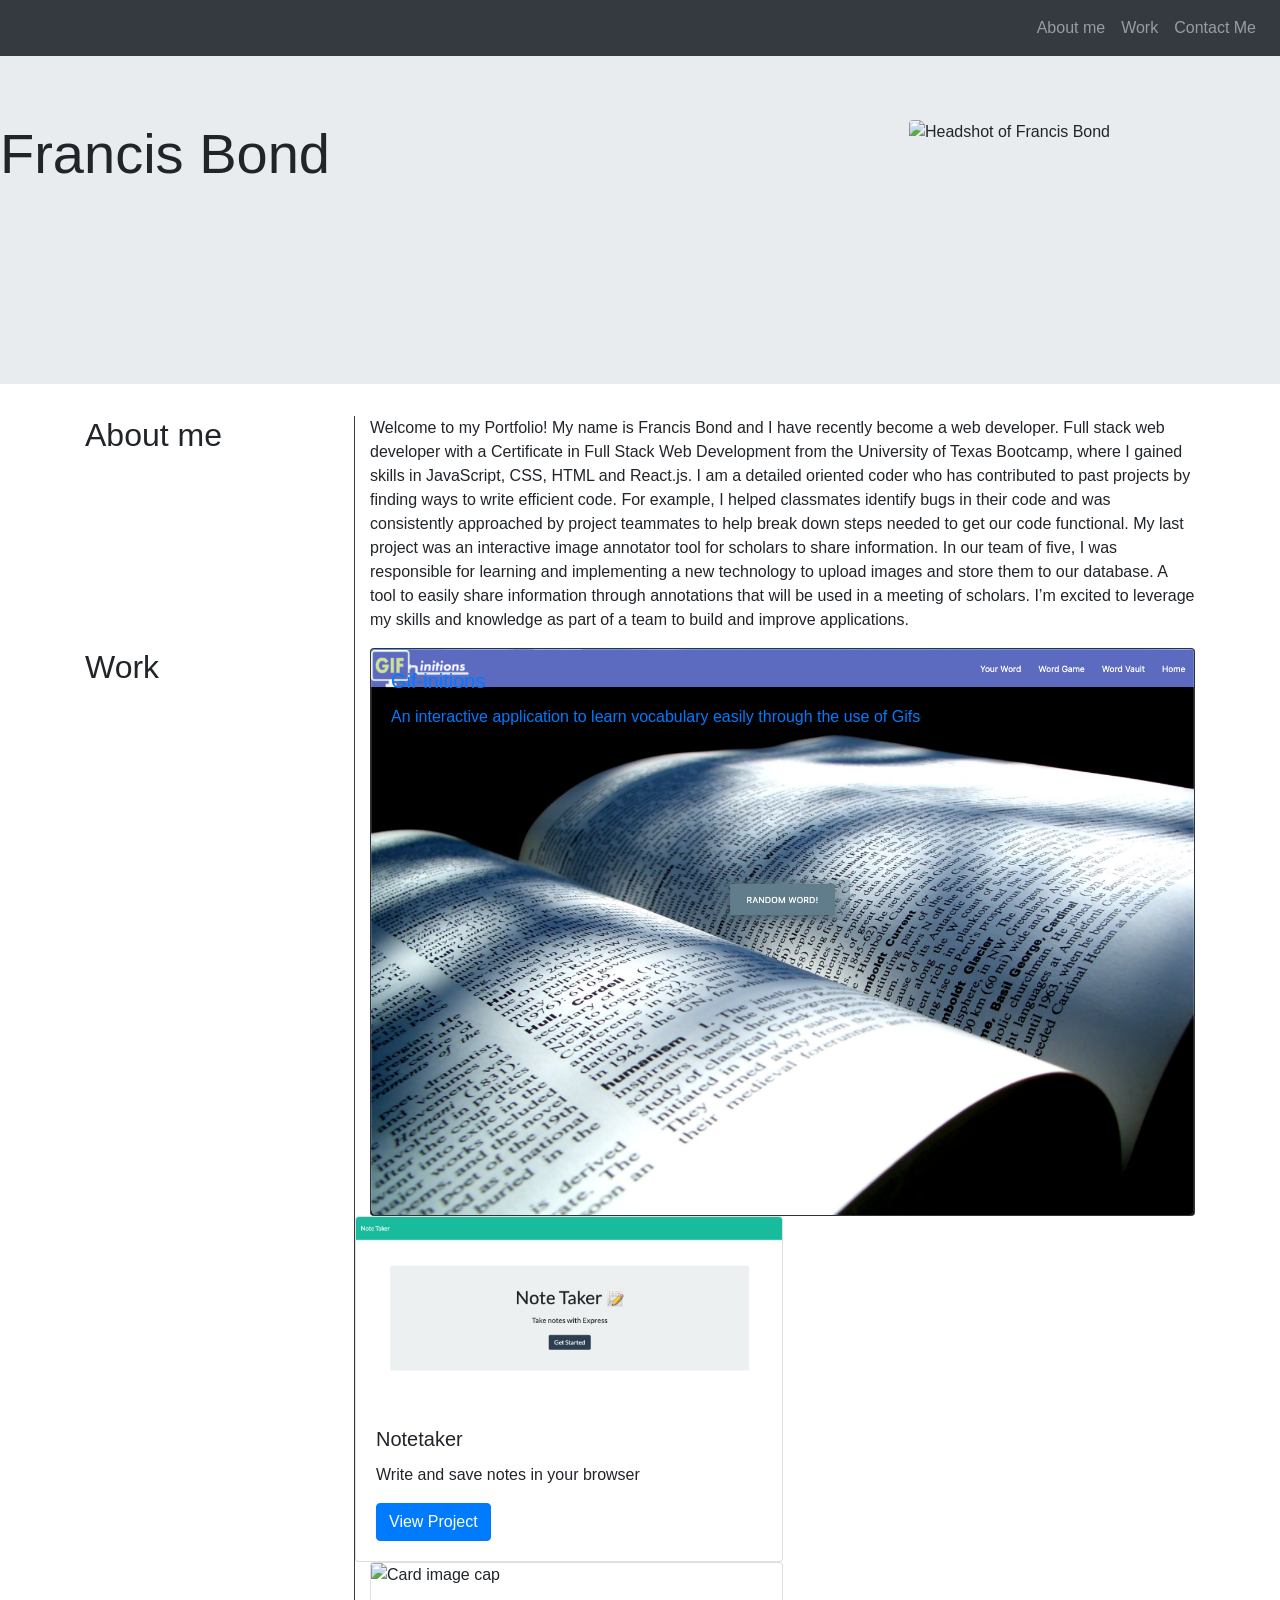
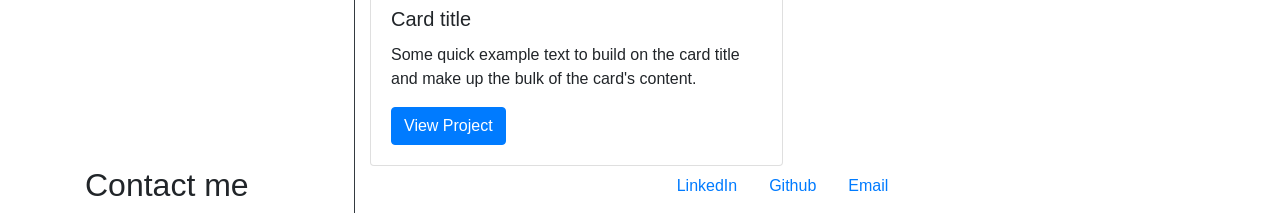
==== index.html @ 8ea751c0 "changed the name of the index.html" ====
<!DOCTYPE html>
<html>

<head>
    <meta charset="UTF-8" />
    <meta name="viewport" content="width=device-width, initial-scale=1.0" />
    <title>Francis Bond Portfolio</title>
    <link rel="icon" type="image/x-icon" href="./Assets/images/icons8-home-24.png">
    <link rel="stylesheet" href="https://cdn.jsdelivr.net/npm/bootstrap@4.1.3/dist/css/bootstrap.min.css"
        integrity="sha384-MCw98/SFnGE8fJT3GXwEOngsV7Zt27NXFoaoApmYm81iuXoPkFOJwJ8ERdknLPMO" crossorigin="anonymous">
    <link rel="preconnect" href="https://fonts.googleapis.com">
    <link rel="preconnect" href="https://fonts.gstatic.com" crossorigin>
    <link href="https://fonts.googleapis.com/css2?family=Nunito:wght@300&display=swap" rel="stylesheet">
</head>

<body>
    <header>
        <nav class="navbar navbar-expand-lg navbar-dark bg-dark">
            <div class="collapse navbar-collapse justify-content-end" id="navbarNavAltMarkup">
                <div class="navbar-nav">
                    <a class="nav-item nav-link" href="#aboutme">About me</a>
                    <a class="nav-item nav-link" href="#work">Work</a>
                    <a class="nav-item nav-link" href="#contactme">Contact Me</a>
                </div>
            </div>
        </nav>
        <div class="jumbotron jumbotron-fluid">
            <div class="container row justify-content-between">
                <div>
                    <h1 class="display-4">Francis Bond</h1>
                </div>
                <div>
                    <img src="./Assets/images/IMG_7721.jpg" alt="Headshot of Francis Bond" height="200px"
                        class="rounded float-right">
                </div>
            </div>
        </div>
    </header>

    <main>
        <!-- <section class="flex">
                <div class="side">
                    <h2 id="aboutme">About me</h2>
                </div>
                <div class="right">
                    <p>Welcome to my Portfolio! My name is Francis Bond and I have recently become a web developer. Full stack web developer with a Certificate in Full Stack Web Development from the University of Texas Bootcamp, where I gained skills in JavaScript, CSS, HTML and React.js. I am a detailed oriented coder who has contributed to past projects by finding ways to write efficient code. For example, I helped classmates identify bugs in their code and was consistently approached by project teammates to help break down steps needed to get our code functional. My last project was an interactive image annotator tool for scholars to share information. In our team of five, I was responsible for learning and implementing a new technology to upload images and store them to our database. A tool to easily share information through annotations that will be used in a meeting of scholars. I’m excited to leverage my skills and knowledge as part of a team to build and improve applications. 
                    </p>
                </div>
            </section>

            <section class="flex">
                <div class="side">
                    <h2 id="work">Work</h2>
                </div>
                <div class="projects">
                    <div class="smallbox">
                        <div class="box1" >
                            <div class="title">
                                <h3>Gif-initions</h3>
                            </div>
                            <div class="link">
                            <a href="https://leoguerr.github.io/Gif-initions/" target="_blank"><img src="Assets/images/Gif-initions.png" alt="Code Refractor" class="link"></a>
                            </div>
                        </div>
                        <div class="box">
                            <div class="title">
                                <h3>Hw2</h3>
                            </div>
                        </div>
                        <div class="box">
                            <div class="title">
                                <h3>Hw3</h3>
                            </div>
                        </div>
                        <div class="box">
                            <div class="title">
                                <h3>Hw4</h3>
                            </div>
                        </div>
                        <div class="box">
                            <div class="title">
                                <h3>Hw5</h3>
                            </div>
                        </div>
                    </div>
                </div>
            </section> -->
        <Section>
            <div class="container">
                <div class="row">
                    <div class="col border-dark border-right">
                        <h2 id="aboutme">About me</h2>
                    </div>
                    <div class="col-9">
                        <p>Welcome to my Portfolio! My name is Francis Bond and I have recently become a web developer.
                            Full stack web developer with a Certificate in Full Stack Web Development from the
                            University of Texas Bootcamp, where I gained skills in JavaScript, CSS, HTML and React.js. I
                            am a detailed oriented coder who has contributed to past projects by finding ways to write
                            efficient code. For example, I helped classmates identify bugs in their code and was
                            consistently approached by project teammates to help break down steps needed to get our code
                            functional. My last project was an interactive image annotator tool for scholars to share
                            information. In our team of five, I was responsible for learning and implementing a new
                            technology to upload images and store them to our database. A tool to easily share
                            information through annotations that will be used in a meeting of scholars. I’m excited to
                            leverage my skills and knowledge as part of a team to build and improve applications.
                        </p>
                    </div>
                </div>
                <div class="row">
                    <div class="col border-dark border-right">
                        <h2 id="work">Work</h2>
                    </div>
                    <div class="col-9">
                            <div class="card bg-dark text-white">
                                <img class="card-img" src="Assets/images/Gif-initions.png" alt="Code Refractor">
                                <a href="https://leoguerr.github.io/Gif-initions/" target="_blank"><div class="card-img-overlay">
                                    <h5 class="card-title">Gif-initions</h5>
                                    <p class="card-text">An interactive application to learn vocabulary easily through
                                        the use of Gifs
                                    </p>
                                </div></a>
                            </div>
                        <div class="row">
                        <div class="card w-50" style="width: 18rem;">
                            <img class="card-img-top" src="Assets/images/IMG.png" alt="Notetaker Homepage">
                            <div class="card-body">
                              <h5 class="card-title">Notetaker</h5>
                              <p class="card-text">Write and save notes in your browser</p>
                              <a href="https://fb-notetaker.herokuapp.com/" target="_blank" class="btn btn-primary">View Project</a>
                            </div>
                          </div>
                        </div>
                          <div class="card w-50" style="width: 18rem;">
                            <img class="card-img-top" src=".../100px180/" alt="Card image cap">
                            <div class="card-body">
                              <h5 class="card-title">Card title</h5>
                              <p class="card-text">Some quick example text to build on the card title and make up the bulk of the card's content.</p>
                              <a href="#" target="_blank" class="btn btn-primary">View Project</a>
                            </div>
                          </div>
                    </div>
                </div>
                <div class="row">
                    <div class="col border-dark border-right">
                        <h2 id="contactme">Contact me</h2>
                    </div>
                    <div class="col-9">
                        <ul class="nav justify-content-center">
                            <li class="nav-item">
                              <a class="nav-link active" href="https://www.linkedin.com/in/francis-bond-839952164/" target="_blank">LinkedIn</a>
                            </li>
                            <li class="nav-item">
                              <a class="nav-link" href="https://github.com/francis-bond" target="_blank">Github</a>
                            </li>
                            <li class="nav-item">
                              <a class="nav-link" href="mailto:francisbond1996@gmail.com">Email</a>
                            </li>
                          </ul>
                    </div>
                </div>
            </div>
            </div>
        </Section>
    </main>

    <footer>
        <!-- <section class="flex">
                <div class="side">
                    <h2 id="contactme">Contact me</h2>
                </div>
                <div class="right">
                    <ul>
                        <li><a href="https://www.linkedin.com/in/francis-bond-839952164/" target="_blank">LinkedIn</a></li>
                        <li><a href="https://github.com/francis-bond" target="_blank">Github</a></li>
                        Add css to links to match their actual colors and fonts
                        <li><a href="mailto:francisbond1996@gmail.com">Email</a></li>
                    </ul>
                </div>
            </section> -->
    </footer>
    <script src="https://code.jquery.com/jquery-3.3.1.slim.min.js"
        integrity="sha384-q8i/X+965DzO0rT7abK41JStQIAqVgRVzpbzo5smXKp4YfRvH+8abtTE1Pi6jizo"
        crossorigin="anonymous"></script>
    <script src="https://cdn.jsdelivr.net/npm/popper.js@1.14.3/dist/umd/popper.min.js"
        integrity="sha384-ZMP7rVo3mIykV+2+9J3UJ46jBk0WLaUAdn689aCwoqbBJiSnjAK/l8WvCWPIPm49"
        crossorigin="anonymous"></script>
    <script src="https://cdn.jsdelivr.net/npm/bootstrap@4.1.3/dist/js/bootstrap.min.js"
        integrity="sha384-ChfqqxuZUCnJSK3+MXmPNIyE6ZbWh2IMqE241rYiqJxyMiZ6OW/JmZQ5stwEULTy"
        crossorigin="anonymous"></script>
</body>

</html>
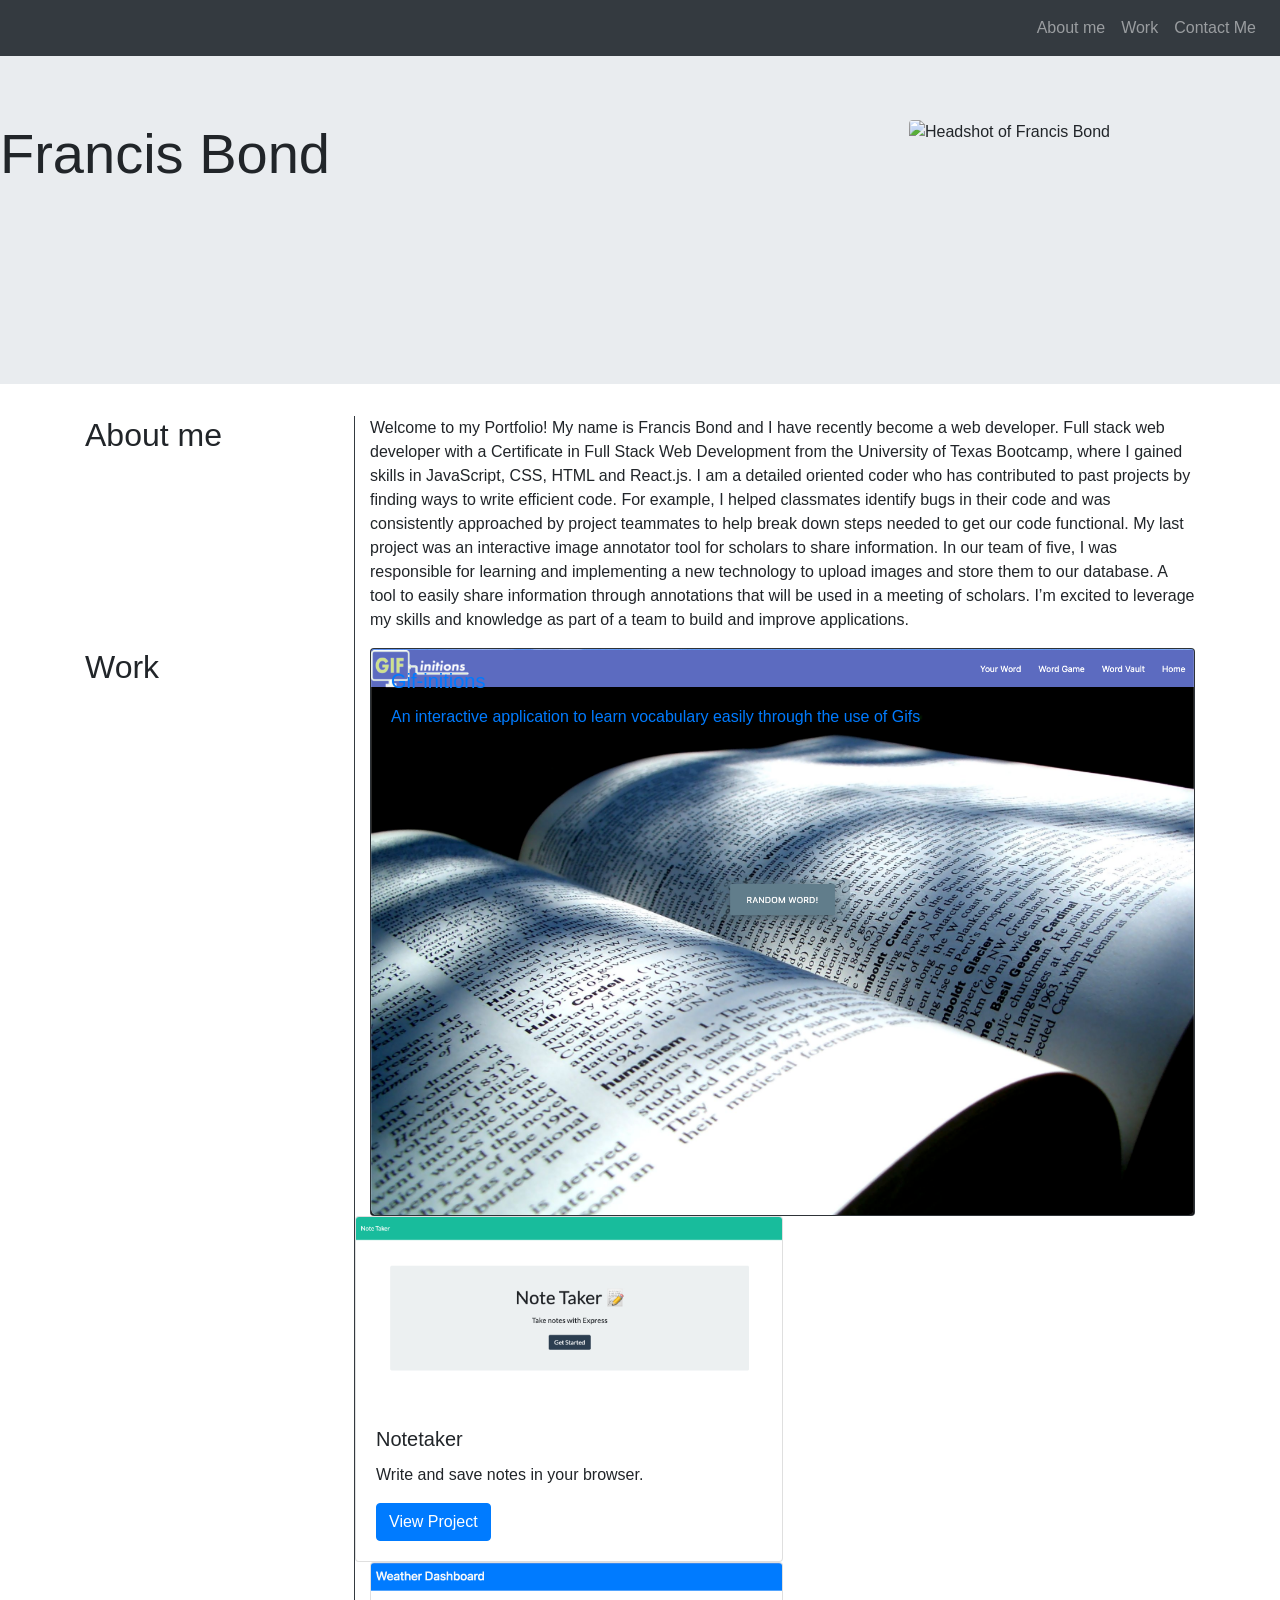
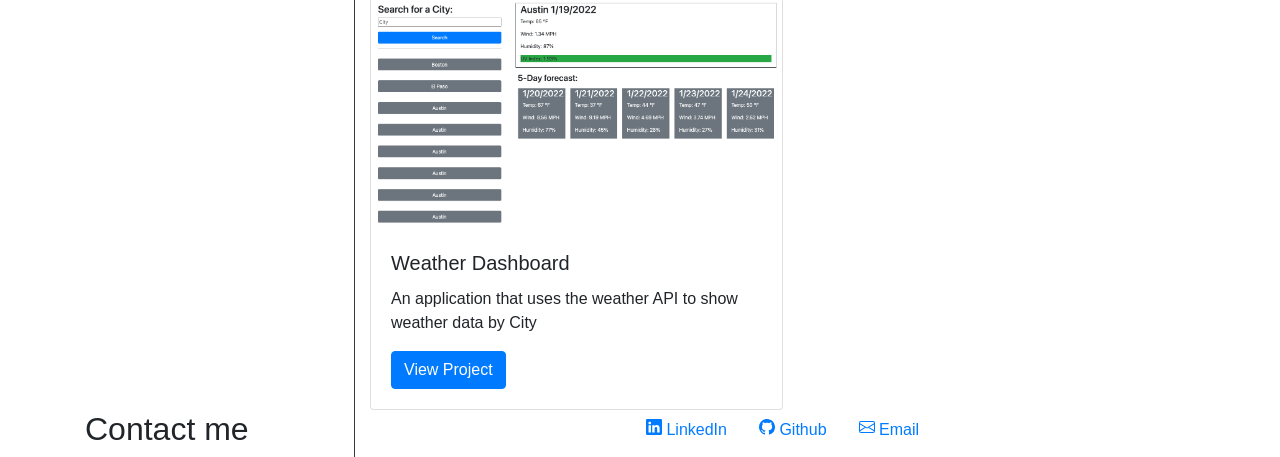
==== commit 2217cdc9: "Added icons to socials links" ====
--- a/index.html
+++ b/index.html
@@ -6,6 +6,7 @@
     <meta name="viewport" content="width=device-width, initial-scale=1.0" />
     <title>Francis Bond Portfolio</title>
     <link rel="icon" type="image/x-icon" href="./Assets/images/icons8-home-24.png">
+    <link rel="stylesheet" type="text/css" href="./Assets/css/style.css"/>
     <link rel="stylesheet" href="https://cdn.jsdelivr.net/npm/bootstrap@4.1.3/dist/css/bootstrap.min.css"
         integrity="sha384-MCw98/SFnGE8fJT3GXwEOngsV7Zt27NXFoaoApmYm81iuXoPkFOJwJ8ERdknLPMO" crossorigin="anonymous">
     <link rel="preconnect" href="https://fonts.googleapis.com">
@@ -125,17 +126,17 @@
                             <img class="card-img-top" src="Assets/images/IMG.png" alt="Notetaker Homepage">
                             <div class="card-body">
                               <h5 class="card-title">Notetaker</h5>
-                              <p class="card-text">Write and save notes in your browser</p>
+                              <p class="card-text">Write and save notes in your browser.</p>
                               <a href="https://fb-notetaker.herokuapp.com/" target="_blank" class="btn btn-primary">View Project</a>
                             </div>
                           </div>
                         </div>
                           <div class="card w-50" style="width: 18rem;">
-                            <img class="card-img-top" src=".../100px180/" alt="Card image cap">
+                            <img class="card-img-top" src="Assets/images/IMG2.png" alt="Weather Dashboard">
                             <div class="card-body">
-                              <h5 class="card-title">Card title</h5>
-                              <p class="card-text">Some quick example text to build on the card title and make up the bulk of the card's content.</p>
-                              <a href="#" target="_blank" class="btn btn-primary">View Project</a>
+                              <h5 class="card-title">Weather Dashboard</h5>
+                              <p class="card-text">An application that uses the weather API to show weather data by City</p>
+                              <a href="https://francis-bond.github.io/weatherdashboard/" target="_blank" class="btn btn-primary">View Project</a>
                             </div>
                           </div>
                     </div>
@@ -147,13 +148,19 @@
                     <div class="col-9">
                         <ul class="nav justify-content-center">
                             <li class="nav-item">
-                              <a class="nav-link active" href="https://www.linkedin.com/in/francis-bond-839952164/" target="_blank">LinkedIn</a>
+                              <a class="nav-link active" href="https://www.linkedin.com/in/francis-bond-839952164/" target="_blank"><svg xmlns="http://www.w3.org/2000/svg" width="16" height="16" fill="currentColor" class="bi bi-linkedin" viewBox="0 0 16 16">
+                                <path d="M0 1.146C0 .513.526 0 1.175 0h13.65C15.474 0 16 .513 16 1.146v13.708c0 .633-.526 1.146-1.175 1.146H1.175C.526 16 0 15.487 0 14.854V1.146zm4.943 12.248V6.169H2.542v7.225h2.401zm-1.2-8.212c.837 0 1.358-.554 1.358-1.248-.015-.709-.52-1.248-1.342-1.248-.822 0-1.359.54-1.359 1.248 0 .694.521 1.248 1.327 1.248h.016zm4.908 8.212V9.359c0-.216.016-.432.08-.586.173-.431.568-.878 1.232-.878.869 0 1.216.662 1.216 1.634v3.865h2.401V9.25c0-2.22-1.184-3.252-2.764-3.252-1.274 0-1.845.7-2.165 1.193v.025h-.016a5.54 5.54 0 0 1 .016-.025V6.169h-2.4c.03.678 0 7.225 0 7.225h2.4z"/>
+                              </svg>  LinkedIn</a>
                             </li>
                             <li class="nav-item">
-                              <a class="nav-link" href="https://github.com/francis-bond" target="_blank">Github</a>
+                              <a class="nav-link" href="https://github.com/francis-bond" target="_blank"><svg xmlns="http://www.w3.org/2000/svg" width="16" height="16" fill="currentColor" class="bi bi-github" viewBox="0 0 16 16">
+                                    <path d="M8 0C3.58 0 0 3.58 0 8c0 3.54 2.29 6.53 5.47 7.59.4.07.55-.17.55-.38 0-.19-.01-.82-.01-1.49-2.01.37-2.53-.49-2.69-.94-.09-.23-.48-.94-.82-1.13-.28-.15-.68-.52-.01-.53.63-.01 1.08.58 1.23.82.72 1.21 1.87.87 2.33.66.07-.52.28-.87.51-1.07-1.78-.2-3.64-.89-3.64-3.95 0-.87.31-1.59.82-2.15-.08-.2-.36-1.02.08-2.12 0 0 .67-.21 2.2.82.64-.18 1.32-.27 2-.27.68 0 1.36.09 2 .27 1.53-1.04 2.2-.82 2.2-.82.44 1.1.16 1.92.08 2.12.51.56.82 1.27.82 2.15 0 3.07-1.87 3.75-3.65 3.95.29.25.54.73.54 1.48 0 1.07-.01 1.93-.01 2.2 0 .21.15.46.55.38A8.012 8.012 0 0 0 16 8c0-4.42-3.58-8-8-8z"/>
+                                  </svg>  Github</a>
                             </li>
                             <li class="nav-item">
-                              <a class="nav-link" href="mailto:francisbond1996@gmail.com">Email</a>
+                              <a class="nav-link" href="mailto:francisbond1996@gmail.com"><svg xmlns="http://www.w3.org/2000/svg" width="16" height="16" fill="currentColor" class="bi bi-envelope" viewBox="0 0 16 16">
+                                <path d="M0 4a2 2 0 0 1 2-2h12a2 2 0 0 1 2 2v8a2 2 0 0 1-2 2H2a2 2 0 0 1-2-2V4Zm2-1a1 1 0 0 0-1 1v.217l7 4.2 7-4.2V4a1 1 0 0 0-1-1H2Zm13 2.383-4.708 2.825L15 11.105V5.383Zm-.034 6.876-5.64-3.471L8 9.583l-1.326-.795-5.64 3.47A1 1 0 0 0 2 13h12a1 1 0 0 0 .966-.741ZM1 11.105l4.708-2.897L1 5.383v5.722Z"/>
+                              </svg>  Email</a>
                             </li>
                           </ul>
                     </div>
--- a/Assets/css/style.css
+++ b/Assets/css/style.css
@@ -0,0 +1,8 @@
+:root {
+    /* declare a variable with `--` syntax */
+    --darkblue: #021F59;
+    --blue: #204473;
+    --lightblue: #45648C;
+    --gold: #F2D272;
+    --darkgold: #F2C46D;
+  }
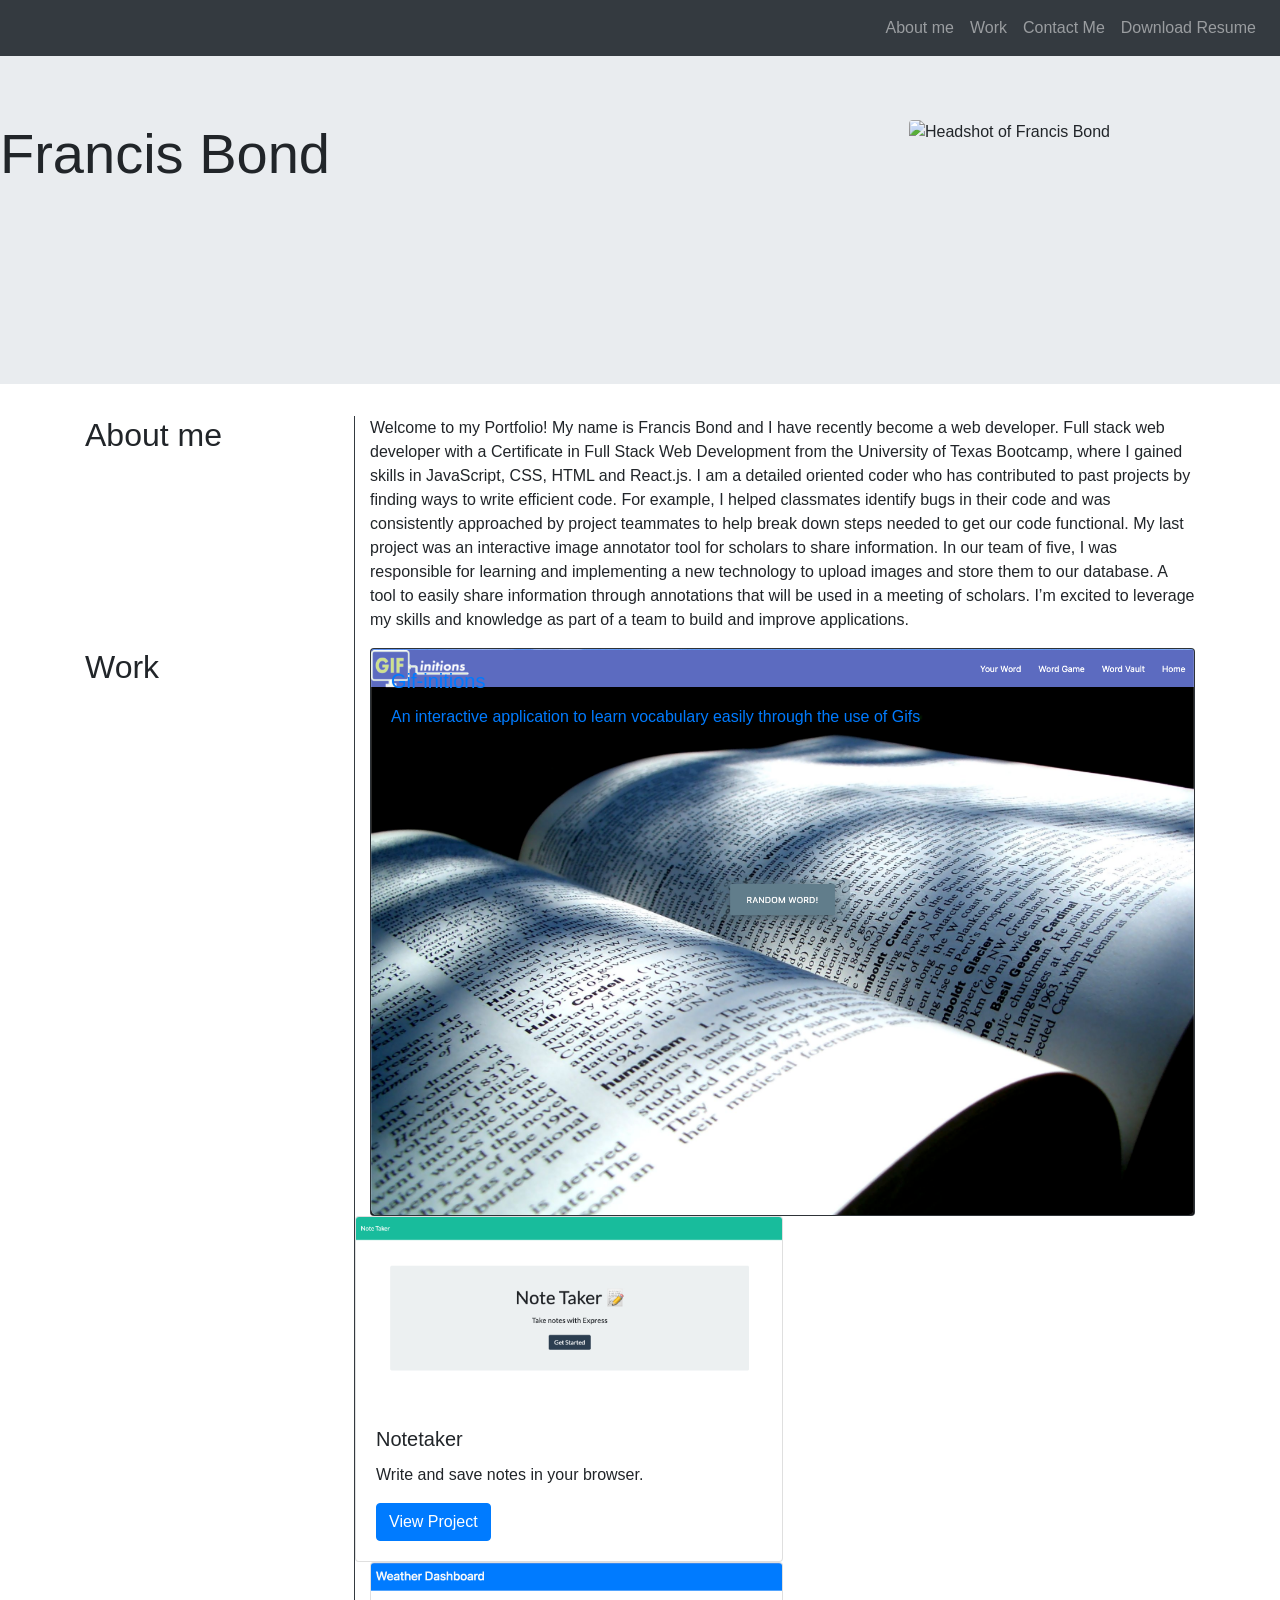
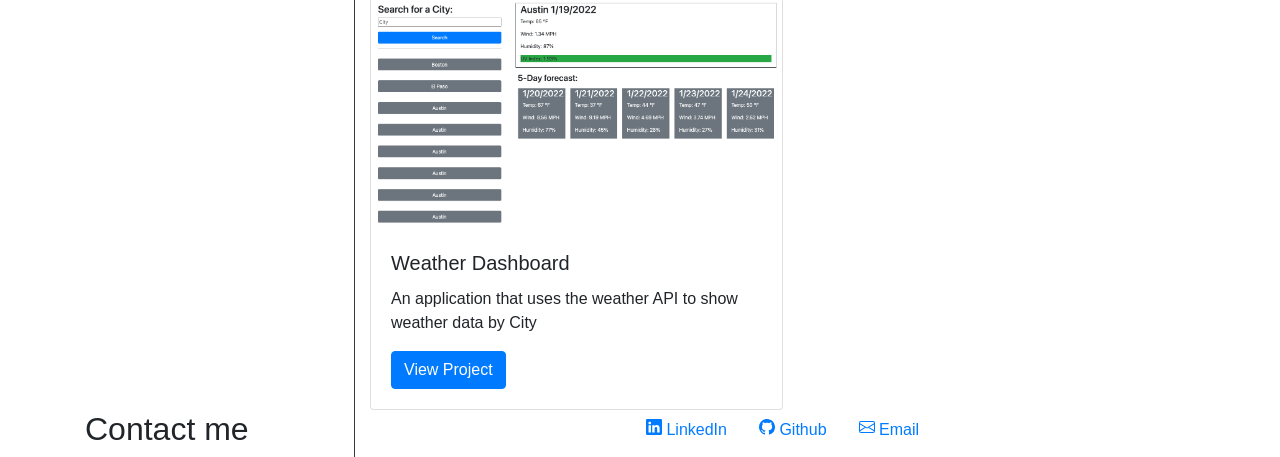
==== commit 4b6ec033: "Added functionality to download resume" ====
--- a/index.html
+++ b/index.html
@@ -22,6 +22,7 @@
                     <a class="nav-item nav-link" href="#aboutme">About me</a>
                     <a class="nav-item nav-link" href="#work">Work</a>
                     <a class="nav-item nav-link" href="#contactme">Contact Me</a>
+                    <a class="nav-item nav-link" href="./Assets/Resume.pdf" target="_blank" download="FrancisBondResume">Download Resume</a>
                 </div>
             </div>
         </nav>
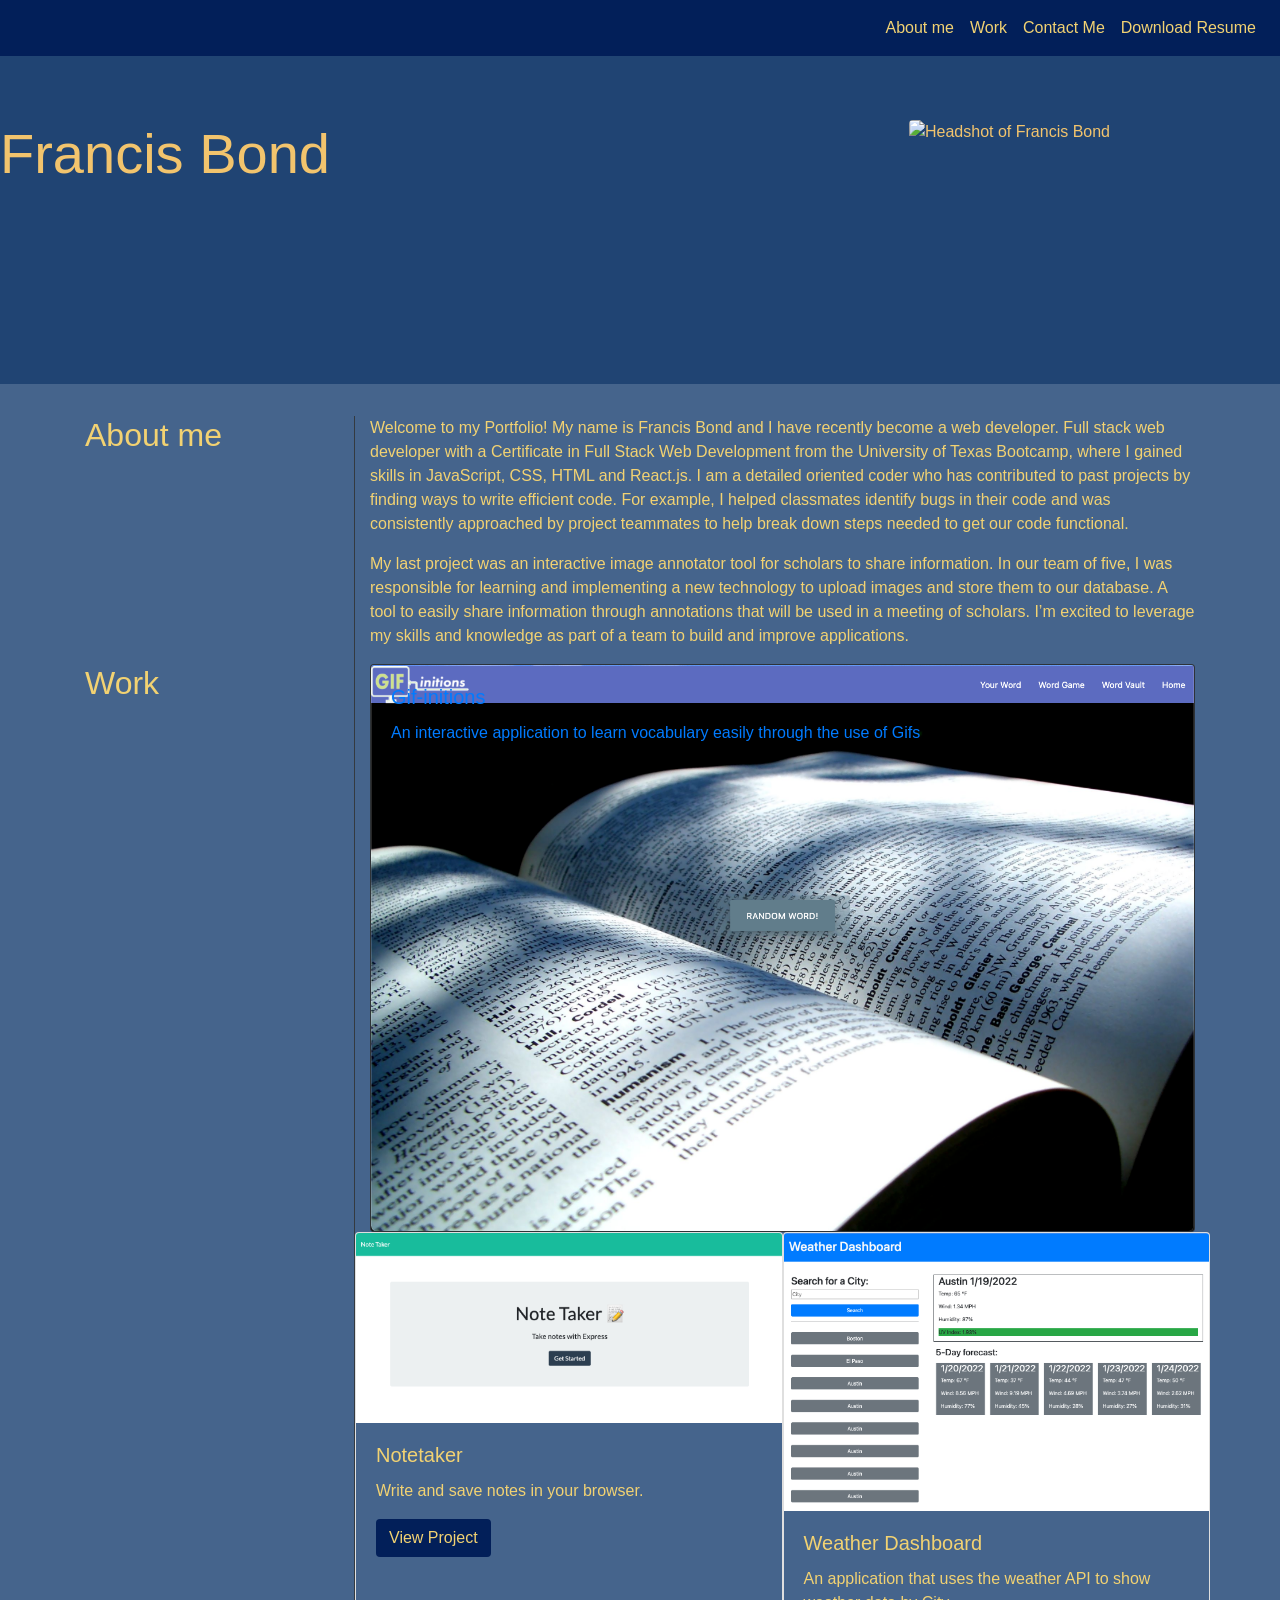
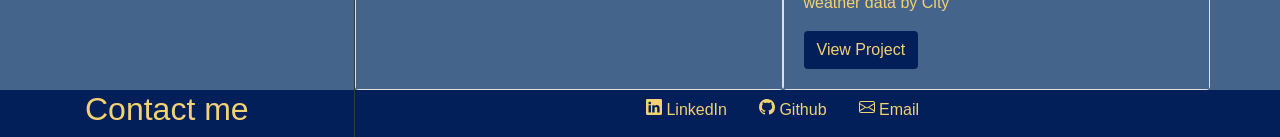
==== commit ee49b8c2: "Restructured some html and added custom html" ====
--- a/index.html
+++ b/index.html
@@ -6,23 +6,24 @@
     <meta name="viewport" content="width=device-width, initial-scale=1.0" />
     <title>Francis Bond Portfolio</title>
     <link rel="icon" type="image/x-icon" href="./Assets/images/icons8-home-24.png">
-    <link rel="stylesheet" type="text/css" href="./Assets/css/style.css"/>
     <link rel="stylesheet" href="https://cdn.jsdelivr.net/npm/bootstrap@4.1.3/dist/css/bootstrap.min.css"
         integrity="sha384-MCw98/SFnGE8fJT3GXwEOngsV7Zt27NXFoaoApmYm81iuXoPkFOJwJ8ERdknLPMO" crossorigin="anonymous">
     <link rel="preconnect" href="https://fonts.googleapis.com">
     <link rel="preconnect" href="https://fonts.gstatic.com" crossorigin>
     <link href="https://fonts.googleapis.com/css2?family=Nunito:wght@300&display=swap" rel="stylesheet">
+    <link rel="stylesheet" type="text/css" href="./Assets/css/style.css" />
 </head>
 
 <body>
     <header>
-        <nav class="navbar navbar-expand-lg navbar-dark bg-dark">
+        <nav class="navbar navbar-expand-lg">
             <div class="collapse navbar-collapse justify-content-end" id="navbarNavAltMarkup">
                 <div class="navbar-nav">
                     <a class="nav-item nav-link" href="#aboutme">About me</a>
                     <a class="nav-item nav-link" href="#work">Work</a>
                     <a class="nav-item nav-link" href="#contactme">Contact Me</a>
-                    <a class="nav-item nav-link" href="./Assets/Resume.pdf" target="_blank" download="FrancisBondResume">Download Resume</a>
+                    <a class="nav-item nav-link" href="./Assets/Resume.pdf" target="_blank"
+                        download="FrancisBondResume">Download Resume</a>
                 </div>
             </div>
         </nav>
@@ -87,7 +88,7 @@
                     </div>
                 </div>
             </section> -->
-        <Section>
+        <Section class="flex lightblue">
             <div class="container">
                 <div class="row">
                     <div class="col border-dark border-right">
@@ -100,12 +101,13 @@
                             am a detailed oriented coder who has contributed to past projects by finding ways to write
                             efficient code. For example, I helped classmates identify bugs in their code and was
                             consistently approached by project teammates to help break down steps needed to get our code
-                            functional. My last project was an interactive image annotator tool for scholars to share
+                            functional.
+                        </p>
+                        <p>My last project was an interactive image annotator tool for scholars to share
                             information. In our team of five, I was responsible for learning and implementing a new
                             technology to upload images and store them to our database. A tool to easily share
                             information through annotations that will be used in a meeting of scholars. I’m excited to
-                            leverage my skills and knowledge as part of a team to build and improve applications.
-                        </p>
+                            leverage my skills and knowledge as part of a team to build and improve applications.</p>
                     </div>
                 </div>
                 <div class="row">
@@ -113,36 +115,41 @@
                         <h2 id="work">Work</h2>
                     </div>
                     <div class="col-9">
-                            <div class="card bg-dark text-white">
-                                <img class="card-img" src="Assets/images/Gif-initions.png" alt="Code Refractor">
-                                <a href="https://leoguerr.github.io/Gif-initions/" target="_blank"><div class="card-img-overlay">
+                        <div class="card bg-dark text-white">
+                            <img class="card-img" src="Assets/images/Gif-initions.png" alt="Code Refractor">
+                            <a href="https://leoguerr.github.io/Gif-initions/" target="_blank">
+                                <div class="card-img-overlay">
                                     <h5 class="card-title">Gif-initions</h5>
                                     <p class="card-text">An interactive application to learn vocabulary easily through
                                         the use of Gifs
                                     </p>
-                                </div></a>
-                            </div>
+                                </div>
+                            </a>
+                        </div>
                         <div class="row">
-                        <div class="card w-50" style="width: 18rem;">
-                            <img class="card-img-top" src="Assets/images/IMG.png" alt="Notetaker Homepage">
-                            <div class="card-body">
-                              <h5 class="card-title">Notetaker</h5>
-                              <p class="card-text">Write and save notes in your browser.</p>
-                              <a href="https://fb-notetaker.herokuapp.com/" target="_blank" class="btn btn-primary">View Project</a>
-                            </div>
-                          </div>
-                        </div>
-                          <div class="card w-50" style="width: 18rem;">
-                            <img class="card-img-top" src="Assets/images/IMG2.png" alt="Weather Dashboard">
-                            <div class="card-body">
-                              <h5 class="card-title">Weather Dashboard</h5>
-                              <p class="card-text">An application that uses the weather API to show weather data by City</p>
-                              <a href="https://francis-bond.github.io/weatherdashboard/" target="_blank" class="btn btn-primary">View Project</a>
-                            </div>
-                          </div>
-                    </div>
-                </div>
-                <div class="row">
+                            <div class="card w-50" style="width: 18rem;">
+                                <img class="card-img-top" src="Assets/images/IMG.png" alt="Notetaker Homepage">
+                                <div class="card-body lightblue">
+                                    <h5 class="card-title">Notetaker</h5>
+                                    <p class="card-text">Write and save notes in your browser.</p>
+                                    <a href="https://fb-notetaker.herokuapp.com/" target="_blank"
+                                        class="btn dark">View Project</a>
+                                </div>
+                            </div>
+                            <div class="card w-50" style="width: 18rem;">
+                                <img class="card-img-top" src="Assets/images/IMG2.png" alt="Weather Dashboard">
+                                <div class="card-body lightblue">
+                                    <h5 class="card-title">Weather Dashboard</h5>
+                                    <p class="card-text">An application that uses the weather API to show weather data by
+                                        City</p>
+                                    <a href="https://francis-bond.github.io/weatherdashboard/" target="_blank"
+                                        class="btn dark">View Project</a>
+                                </div>
+                            </div>
+                        </div>
+                    </div>
+                </div>
+                <!-- <div class="row dark">
                     <div class="col border-dark border-right">
                         <h2 id="contactme">Contact me</h2>
                     </div>
@@ -165,26 +172,50 @@
                             </li>
                           </ul>
                     </div>
-                </div>
+                </div> -->
             </div>
             </div>
         </Section>
     </main>
 
     <footer>
-        <!-- <section class="flex">
-                <div class="side">
-                    <h2 id="contactme">Contact me</h2>
-                </div>
-                <div class="right">
-                    <ul>
-                        <li><a href="https://www.linkedin.com/in/francis-bond-839952164/" target="_blank">LinkedIn</a></li>
-                        <li><a href="https://github.com/francis-bond" target="_blank">Github</a></li>
-                        Add css to links to match their actual colors and fonts
-                        <li><a href="mailto:francisbond1996@gmail.com">Email</a></li>
-                    </ul>
-                </div>
-            </section> -->
+        <section class="flex dark">
+            <div class="container">
+                <div class="row">
+                    <div class="col border-dark border-right">
+                        <h2 id="contactme">Contact me</h2>
+                    </div>
+                    <div class="col-9">
+                        <ul class="nav justify-content-center">
+                            <li class="nav-item">
+                                <a class="nav-link active" href="https://www.linkedin.com/in/francis-bond-839952164/"
+                                    target="_blank"><svg xmlns="http://www.w3.org/2000/svg" width="16" height="16"
+                                        fill="currentColor" class="bi bi-linkedin" viewBox="0 0 16 16">
+                                        <path
+                                            d="M0 1.146C0 .513.526 0 1.175 0h13.65C15.474 0 16 .513 16 1.146v13.708c0 .633-.526 1.146-1.175 1.146H1.175C.526 16 0 15.487 0 14.854V1.146zm4.943 12.248V6.169H2.542v7.225h2.401zm-1.2-8.212c.837 0 1.358-.554 1.358-1.248-.015-.709-.52-1.248-1.342-1.248-.822 0-1.359.54-1.359 1.248 0 .694.521 1.248 1.327 1.248h.016zm4.908 8.212V9.359c0-.216.016-.432.08-.586.173-.431.568-.878 1.232-.878.869 0 1.216.662 1.216 1.634v3.865h2.401V9.25c0-2.22-1.184-3.252-2.764-3.252-1.274 0-1.845.7-2.165 1.193v.025h-.016a5.54 5.54 0 0 1 .016-.025V6.169h-2.4c.03.678 0 7.225 0 7.225h2.4z" />
+                                    </svg> LinkedIn</a>
+                            </li>
+                            <li class="nav-item">
+                                <a class="nav-link" href="https://github.com/francis-bond" target="_blank"><svg
+                                        xmlns="http://www.w3.org/2000/svg" width="16" height="16" fill="currentColor"
+                                        class="bi bi-github" viewBox="0 0 16 16">
+                                        <path
+                                            d="M8 0C3.58 0 0 3.58 0 8c0 3.54 2.29 6.53 5.47 7.59.4.07.55-.17.55-.38 0-.19-.01-.82-.01-1.49-2.01.37-2.53-.49-2.69-.94-.09-.23-.48-.94-.82-1.13-.28-.15-.68-.52-.01-.53.63-.01 1.08.58 1.23.82.72 1.21 1.87.87 2.33.66.07-.52.28-.87.51-1.07-1.78-.2-3.64-.89-3.64-3.95 0-.87.31-1.59.82-2.15-.08-.2-.36-1.02.08-2.12 0 0 .67-.21 2.2.82.64-.18 1.32-.27 2-.27.68 0 1.36.09 2 .27 1.53-1.04 2.2-.82 2.2-.82.44 1.1.16 1.92.08 2.12.51.56.82 1.27.82 2.15 0 3.07-1.87 3.75-3.65 3.95.29.25.54.73.54 1.48 0 1.07-.01 1.93-.01 2.2 0 .21.15.46.55.38A8.012 8.012 0 0 0 16 8c0-4.42-3.58-8-8-8z" />
+                                    </svg> Github</a>
+                            </li>
+                            <li class="nav-item">
+                                <a class="nav-link" href="mailto:francisbond1996@gmail.com"><svg
+                                        xmlns="http://www.w3.org/2000/svg" width="16" height="16" fill="currentColor"
+                                        class="bi bi-envelope" viewBox="0 0 16 16">
+                                        <path
+                                            d="M0 4a2 2 0 0 1 2-2h12a2 2 0 0 1 2 2v8a2 2 0 0 1-2 2H2a2 2 0 0 1-2-2V4Zm2-1a1 1 0 0 0-1 1v.217l7 4.2 7-4.2V4a1 1 0 0 0-1-1H2Zm13 2.383-4.708 2.825L15 11.105V5.383Zm-.034 6.876-5.64-3.471L8 9.583l-1.326-.795-5.64 3.47A1 1 0 0 0 2 13h12a1 1 0 0 0 .966-.741ZM1 11.105l4.708-2.897L1 5.383v5.722Z" />
+                                    </svg> Email</a>
+                            </li>
+                        </ul>
+                    </div>
+                </div>
+            </div>
+        </section>
     </footer>
     <script src="https://code.jquery.com/jquery-3.3.1.slim.min.js"
         integrity="sha384-q8i/X+965DzO0rT7abK41JStQIAqVgRVzpbzo5smXKp4YfRvH+8abtTE1Pi6jizo"
--- a/Assets/css/style.css
+++ b/Assets/css/style.css
@@ -5,4 +5,42 @@
     --lightblue: #45648C;
     --gold: #F2D272;
     --darkgold: #F2C46D;
-  }+  }
+
+.nav-link {
+  color: var(--gold);
+}
+
+.dark {
+  background-color: var(--darkblue);
+  color: var(--gold);
+}
+
+.lightblue {
+  background-color: var(--lightblue);
+}
+
+.jumbotron {
+  background-color: var(--blue);
+  color: var(--darkgold);
+}
+
+/* .row{
+  margin-bottom: 30px;
+} */
+
+/* .card {
+  margin: 5px;
+} */
+
+.navbar {
+  background-color: var(--darkblue);
+  color: var(--gold);
+}
+
+body {
+  background-color: var(--lightblue);
+}
+main {
+  color: var(--gold);
+}
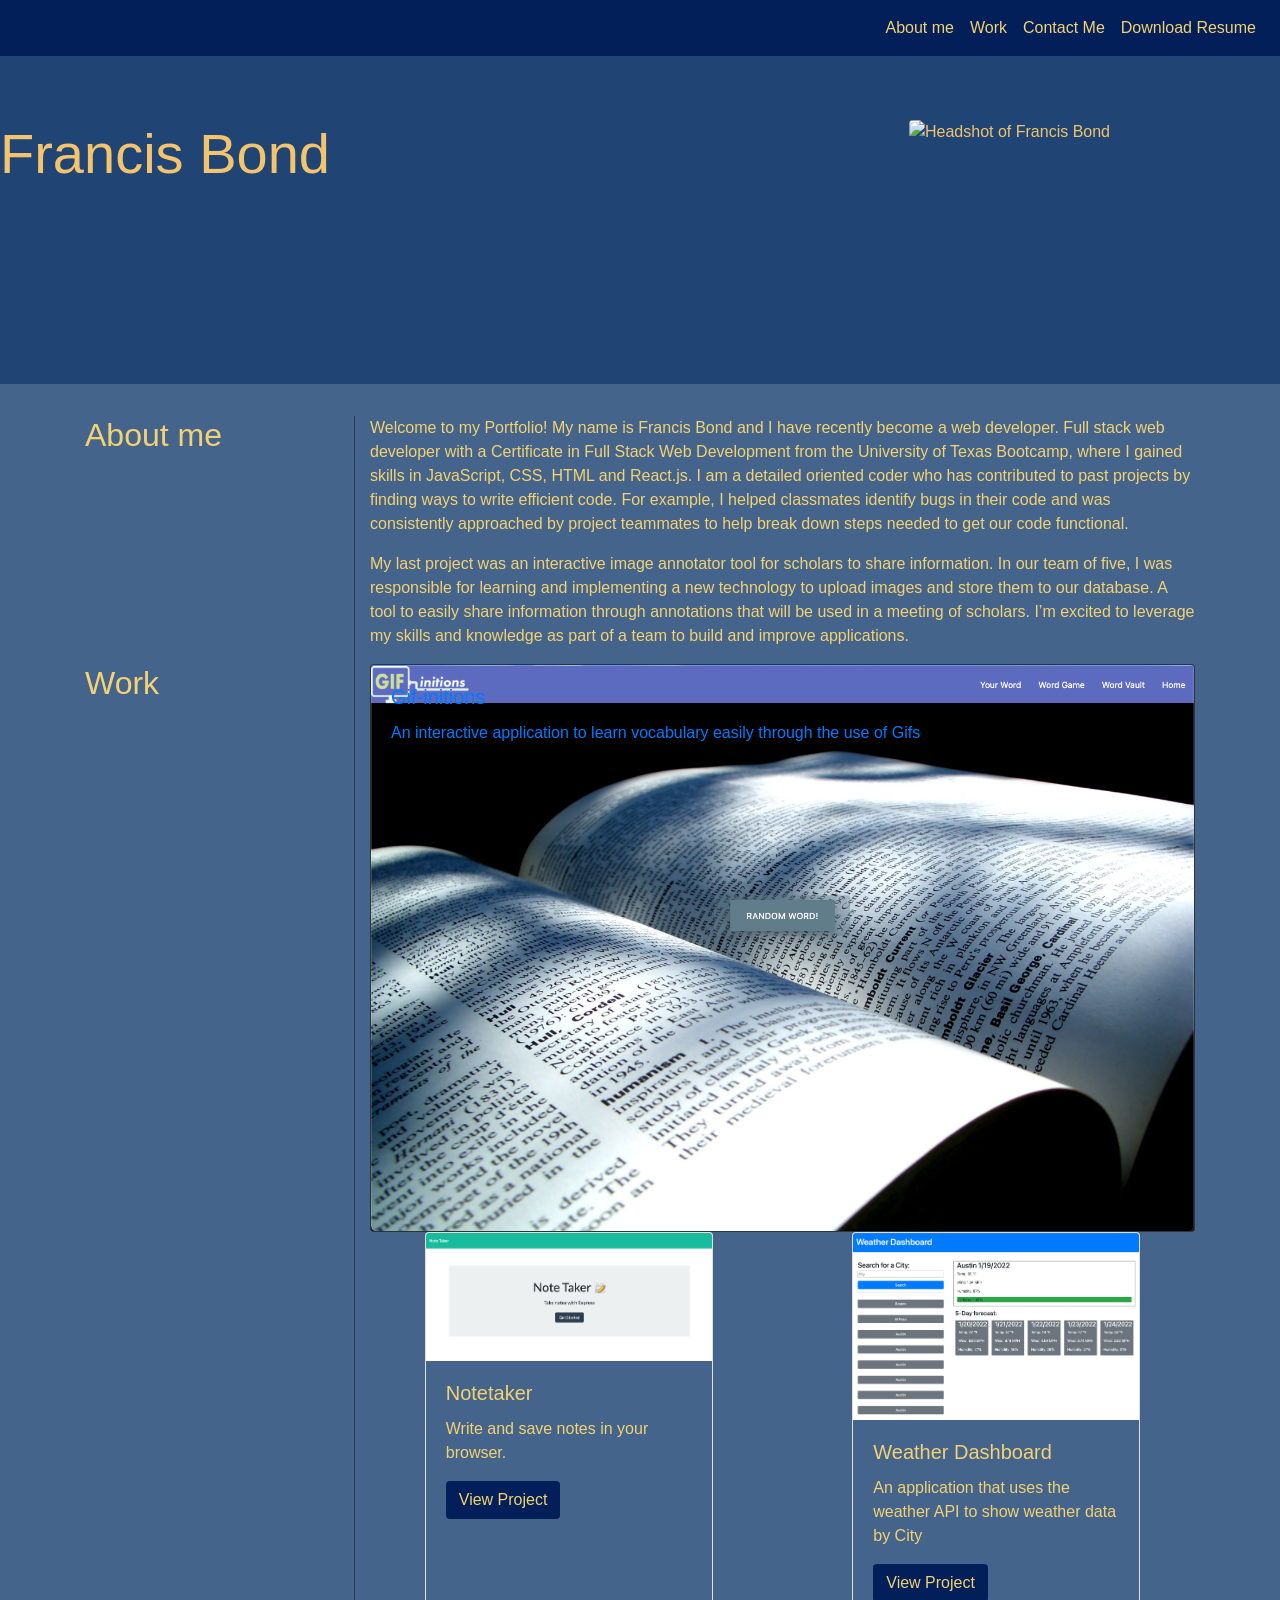
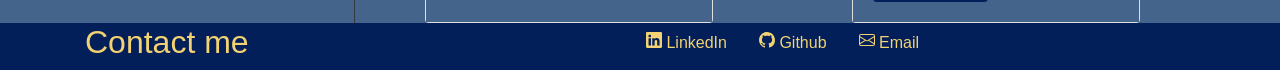
==== commit 844738e4: "Added formatiing to thee html" ====
--- a/index.html
+++ b/index.html
@@ -126,8 +126,8 @@
                                 </div>
                             </a>
                         </div>
-                        <div class="row">
-                            <div class="card w-50" style="width: 18rem;">
+                        <div class="row justify-content-around">
+                            <div class="card w-45" style="width: 18rem;">
                                 <img class="card-img-top" src="Assets/images/IMG.png" alt="Notetaker Homepage">
                                 <div class="card-body lightblue">
                                     <h5 class="card-title">Notetaker</h5>
@@ -136,7 +136,7 @@
                                         class="btn dark">View Project</a>
                                 </div>
                             </div>
-                            <div class="card w-50" style="width: 18rem;">
+                            <div class="card w-45" style="width: 18rem;">
                                 <img class="card-img-top" src="Assets/images/IMG2.png" alt="Weather Dashboard">
                                 <div class="card-body lightblue">
                                     <h5 class="card-title">Weather Dashboard</h5>
@@ -182,7 +182,7 @@
         <section class="flex dark">
             <div class="container">
                 <div class="row">
-                    <div class="col border-dark border-right">
+                    <div class="col">
                         <h2 id="contactme">Contact me</h2>
                     </div>
                     <div class="col-9">
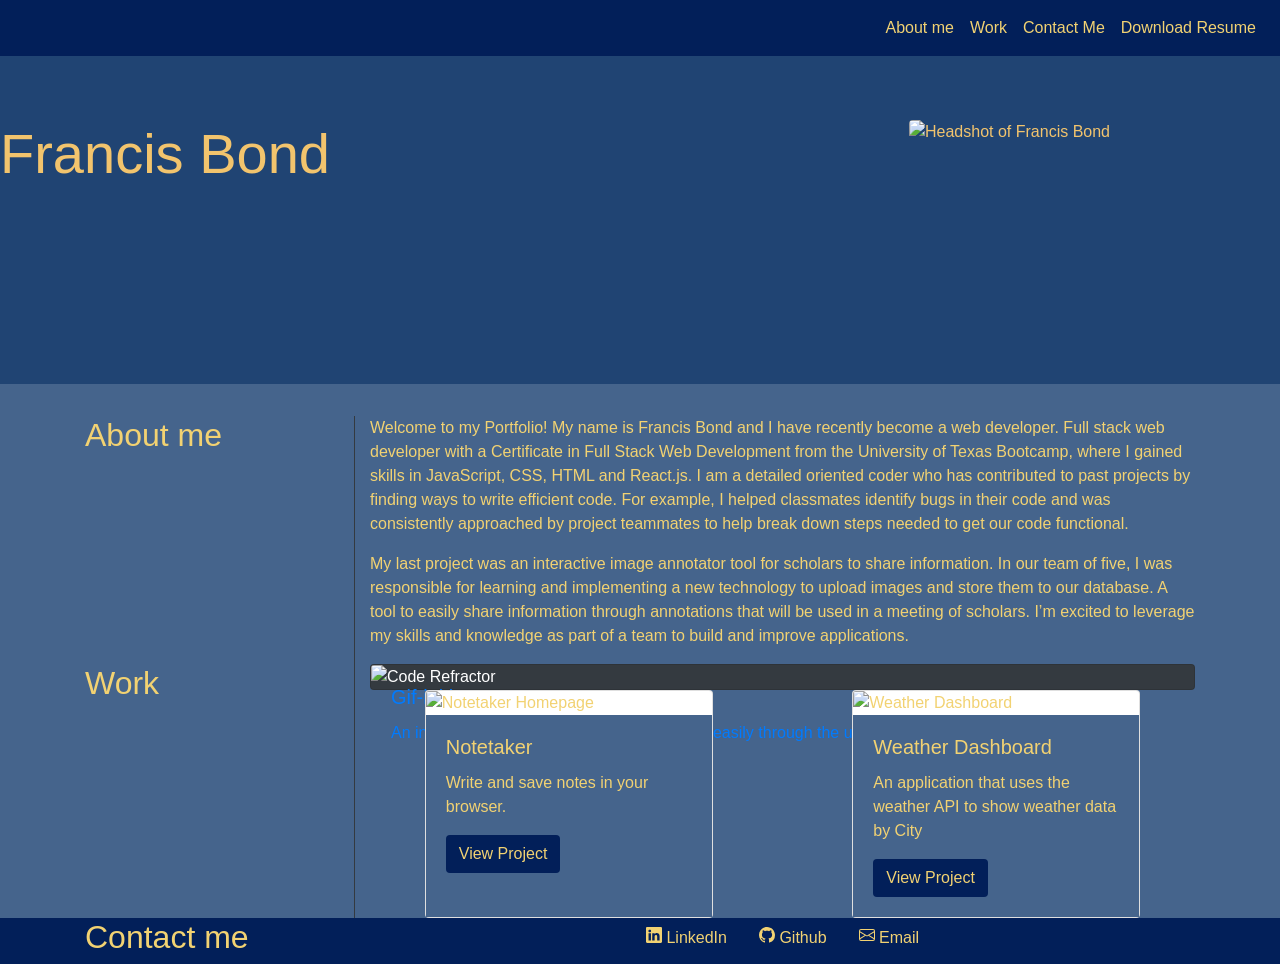
==== commit da229143: "added deployed links to the portfolio" ====
--- a/index.html
+++ b/index.html
@@ -41,53 +41,6 @@
     </header>
 
     <main>
-        <!-- <section class="flex">
-                <div class="side">
-                    <h2 id="aboutme">About me</h2>
-                </div>
-                <div class="right">
-                    <p>Welcome to my Portfolio! My name is Francis Bond and I have recently become a web developer. Full stack web developer with a Certificate in Full Stack Web Development from the University of Texas Bootcamp, where I gained skills in JavaScript, CSS, HTML and React.js. I am a detailed oriented coder who has contributed to past projects by finding ways to write efficient code. For example, I helped classmates identify bugs in their code and was consistently approached by project teammates to help break down steps needed to get our code functional. My last project was an interactive image annotator tool for scholars to share information. In our team of five, I was responsible for learning and implementing a new technology to upload images and store them to our database. A tool to easily share information through annotations that will be used in a meeting of scholars. I’m excited to leverage my skills and knowledge as part of a team to build and improve applications. 
-                    </p>
-                </div>
-            </section>
-
-            <section class="flex">
-                <div class="side">
-                    <h2 id="work">Work</h2>
-                </div>
-                <div class="projects">
-                    <div class="smallbox">
-                        <div class="box1" >
-                            <div class="title">
-                                <h3>Gif-initions</h3>
-                            </div>
-                            <div class="link">
-                            <a href="https://leoguerr.github.io/Gif-initions/" target="_blank"><img src="Assets/images/Gif-initions.png" alt="Code Refractor" class="link"></a>
-                            </div>
-                        </div>
-                        <div class="box">
-                            <div class="title">
-                                <h3>Hw2</h3>
-                            </div>
-                        </div>
-                        <div class="box">
-                            <div class="title">
-                                <h3>Hw3</h3>
-                            </div>
-                        </div>
-                        <div class="box">
-                            <div class="title">
-                                <h3>Hw4</h3>
-                            </div>
-                        </div>
-                        <div class="box">
-                            <div class="title">
-                                <h3>Hw5</h3>
-                            </div>
-                        </div>
-                    </div>
-                </div>
-            </section> -->
         <Section class="flex lightblue">
             <div class="container">
                 <div class="row">
@@ -132,15 +85,16 @@
                                 <div class="card-body lightblue">
                                     <h5 class="card-title">Notetaker</h5>
                                     <p class="card-text">Write and save notes in your browser.</p>
-                                    <a href="https://fb-notetaker.herokuapp.com/" target="_blank"
-                                        class="btn dark">View Project</a>
+                                    <a href="https://fb-notetaker.herokuapp.com/" target="_blank" class="btn dark">View
+                                        Project</a>
                                 </div>
                             </div>
                             <div class="card w-45" style="width: 18rem;">
                                 <img class="card-img-top" src="Assets/images/IMG2.png" alt="Weather Dashboard">
                                 <div class="card-body lightblue">
                                     <h5 class="card-title">Weather Dashboard</h5>
-                                    <p class="card-text">An application that uses the weather API to show weather data by
+                                    <p class="card-text">An application that uses the weather API to show weather data
+                                        by
                                         City</p>
                                     <a href="https://francis-bond.github.io/weatherdashboard/" target="_blank"
                                         class="btn dark">View Project</a>
@@ -149,30 +103,6 @@
                         </div>
                     </div>
                 </div>
-                <!-- <div class="row dark">
-                    <div class="col border-dark border-right">
-                        <h2 id="contactme">Contact me</h2>
-                    </div>
-                    <div class="col-9">
-                        <ul class="nav justify-content-center">
-                            <li class="nav-item">
-                              <a class="nav-link active" href="https://www.linkedin.com/in/francis-bond-839952164/" target="_blank"><svg xmlns="http://www.w3.org/2000/svg" width="16" height="16" fill="currentColor" class="bi bi-linkedin" viewBox="0 0 16 16">
-                                <path d="M0 1.146C0 .513.526 0 1.175 0h13.65C15.474 0 16 .513 16 1.146v13.708c0 .633-.526 1.146-1.175 1.146H1.175C.526 16 0 15.487 0 14.854V1.146zm4.943 12.248V6.169H2.542v7.225h2.401zm-1.2-8.212c.837 0 1.358-.554 1.358-1.248-.015-.709-.52-1.248-1.342-1.248-.822 0-1.359.54-1.359 1.248 0 .694.521 1.248 1.327 1.248h.016zm4.908 8.212V9.359c0-.216.016-.432.08-.586.173-.431.568-.878 1.232-.878.869 0 1.216.662 1.216 1.634v3.865h2.401V9.25c0-2.22-1.184-3.252-2.764-3.252-1.274 0-1.845.7-2.165 1.193v.025h-.016a5.54 5.54 0 0 1 .016-.025V6.169h-2.4c.03.678 0 7.225 0 7.225h2.4z"/>
-                              </svg>  LinkedIn</a>
-                            </li>
-                            <li class="nav-item">
-                              <a class="nav-link" href="https://github.com/francis-bond" target="_blank"><svg xmlns="http://www.w3.org/2000/svg" width="16" height="16" fill="currentColor" class="bi bi-github" viewBox="0 0 16 16">
-                                    <path d="M8 0C3.58 0 0 3.58 0 8c0 3.54 2.29 6.53 5.47 7.59.4.07.55-.17.55-.38 0-.19-.01-.82-.01-1.49-2.01.37-2.53-.49-2.69-.94-.09-.23-.48-.94-.82-1.13-.28-.15-.68-.52-.01-.53.63-.01 1.08.58 1.23.82.72 1.21 1.87.87 2.33.66.07-.52.28-.87.51-1.07-1.78-.2-3.64-.89-3.64-3.95 0-.87.31-1.59.82-2.15-.08-.2-.36-1.02.08-2.12 0 0 .67-.21 2.2.82.64-.18 1.32-.27 2-.27.68 0 1.36.09 2 .27 1.53-1.04 2.2-.82 2.2-.82.44 1.1.16 1.92.08 2.12.51.56.82 1.27.82 2.15 0 3.07-1.87 3.75-3.65 3.95.29.25.54.73.54 1.48 0 1.07-.01 1.93-.01 2.2 0 .21.15.46.55.38A8.012 8.012 0 0 0 16 8c0-4.42-3.58-8-8-8z"/>
-                                  </svg>  Github</a>
-                            </li>
-                            <li class="nav-item">
-                              <a class="nav-link" href="mailto:francisbond1996@gmail.com"><svg xmlns="http://www.w3.org/2000/svg" width="16" height="16" fill="currentColor" class="bi bi-envelope" viewBox="0 0 16 16">
-                                <path d="M0 4a2 2 0 0 1 2-2h12a2 2 0 0 1 2 2v8a2 2 0 0 1-2 2H2a2 2 0 0 1-2-2V4Zm2-1a1 1 0 0 0-1 1v.217l7 4.2 7-4.2V4a1 1 0 0 0-1-1H2Zm13 2.383-4.708 2.825L15 11.105V5.383Zm-.034 6.876-5.64-3.471L8 9.583l-1.326-.795-5.64 3.47A1 1 0 0 0 2 13h12a1 1 0 0 0 .966-.741ZM1 11.105l4.708-2.897L1 5.383v5.722Z"/>
-                              </svg>  Email</a>
-                            </li>
-                          </ul>
-                    </div>
-                </div> -->
             </div>
             </div>
         </Section>
